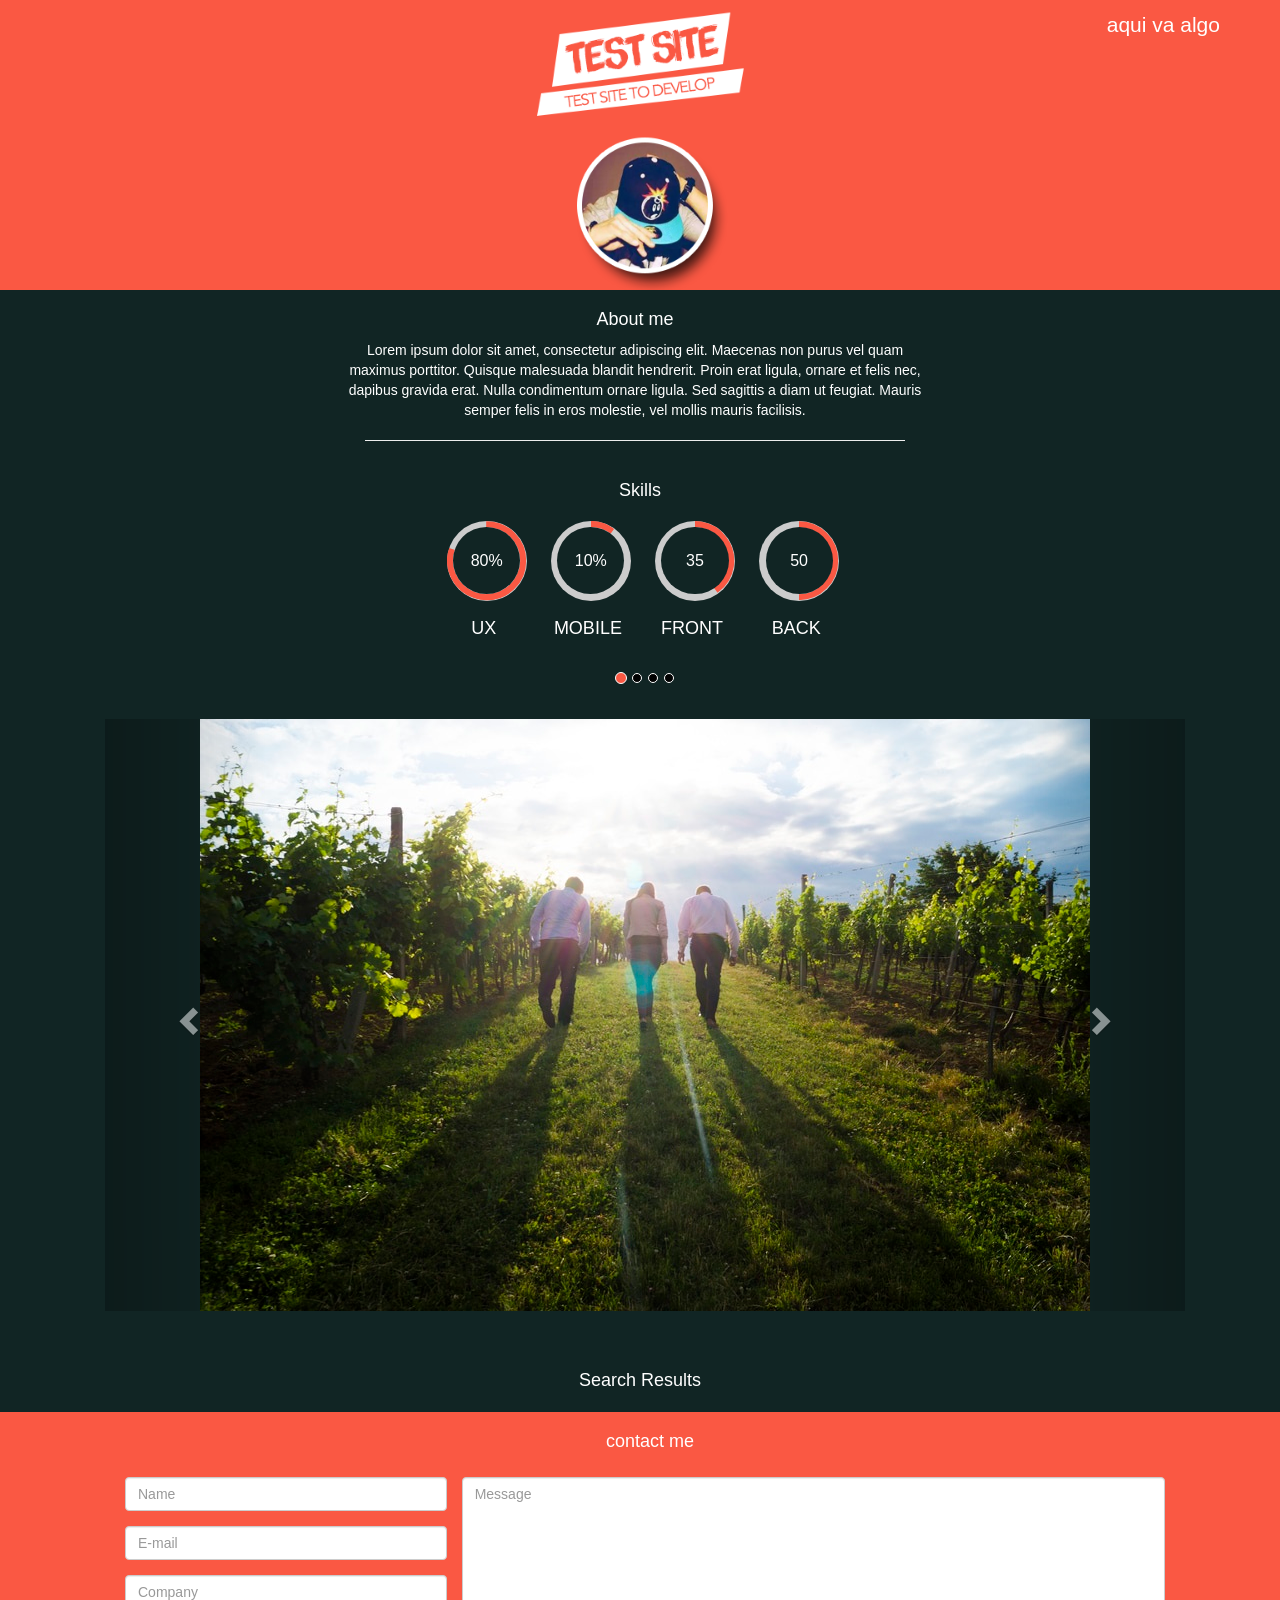
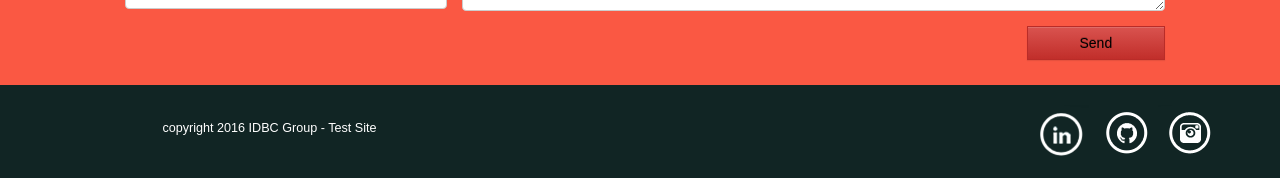
==== Test Site/index.html @ 1e0c9457 "Primera carga import inicial del proyecto de prueba" ====
<!DOCTYPE html>
<html lang="es">

<head>
	<meta charset="utf-8">
	<meta name="viewport" content="width=device-width, initial-scale=1">
	
	<title>Test site para IDBC Group</title>
	
	<!-- uso de estilos de Bootstrap -->
	<link href="css/bootstrap.min.css" rel="stylesheet">
	<link href="css/bootstrap-theme.min.css" rel="stylesheet">
	<link href="css/bootstrap-social.css" rel="stylesheet">
	<link href="css/circle-pure-css.css" rel="stylesheet">
	<link href="css/test-site-style.css" rel="stylesheet">
	
</head>

<body>
	<header class="jumbotron">
		<div class="container-fluid">
			<div class="row row-header">
				<div class="col-xs-12 col-sm-4 col-sm-push-8">
					<p align="right">aqui va algo</p>
				</div>
				<div class="col-xs-12 col-sm-4 col-sm-offset-4 col-sm-pull-4">
					<img src="img/headerTrans.png" class="img-responsive logo" alt="logo header">
				</div>
			</div>
		</div>
		
	</header>
	
	
	<div class="container-fluid container-info">
		<!-- Informacion personal -->
		<div class="row row-info">
			<div class="col-xs-12 col-sm-6 col-sm-offset-3">
				<h4 align="center">About me</h4>
				<p align="center">
					Lorem ipsum dolor sit amet, consectetur adipiscing elit.
					Maecenas non purus vel quam maximus porttitor.
					Quisque malesuada blandit hendrerit.
					Proin erat ligula, ornare et felis nec, dapibus gravida erat.
					Nulla condimentum ornare ligula.
					Sed sagittis a diam ut feugiat.
					Mauris semper felis in eros molestie, vel mollis mauris facilisis.
				</p>
				<hr>
			</div>
		</div>
		<div class="row row-skills">
			<div class="col-xs-12">
				<h4 align=center>Skills</h4>
			</div>
		</div>
		<div class="row row-skills">
			<div class="col-xs-2 col-xs-offset-2 col-md-1 col-md-offset-4">
				<div class="c100 p80 small ronier-color circle-div">
					<span>80%</span>
					<div class="slice">
						<div class="bar"></div>
						<div class="fill"></div>
					</div>
				</div>
			</div>
			<div class="col-xs-2 col-md-1">
				<div class="c100 p10 small ronier-color circle-div">
					<span>10%</span>
					<div class="slice">
						<div class="bar"></div>
						<div class="fill"></div>
					</div>
				</div>
			</div>
			<div class="col-xs-2 col-md-1">
				<div class="c100 p40 small ronier-color circle-div">
					<span>35</span>
					<div class="slice">
						<div class="bar"></div>
						<div class="fill"></div>
					</div>
				</div>
			</div>
			<div class="col-xs-2 col-md-1">
				<div class="c100 p50 small ronier-color circle-div">
					<span>50</span>
					<div class="slice">
						<div class="bar"></div>
						<div class="fill"></div>
					</div>
				</div>
			</div>
		</div>
		<div class="row row-leyenda" align="center">
			<div class="col-xs-2 col-xs-offset-2 col-md-1 col-md-offset-4">
				<h4>UX</h4>
			</div>
			<div class="col-xs-2 col-md-1">
				<h4>MOBILE</h4>
			</div>
			<div class="col-xs-2 col-md-1">
				<h4>FRONT</h4>
			</div>
			<div class="col-xs-2 col-md-1">
				<h4>BACK</h4>
			</div>
		</div>
	
		<!-- Slideshow -->
		<div class="row row-slide">
			<div class="col-xs-12">
				<div class="carousel-controls">
					<!-- Indicators -->
					<ol class="carousel-indicators">
						<li data-target="#slideShow" data-slide-to="0" class="active"></li>
						<li data-target="#slideShow" data-slide-to="1"></li>
						<li data-target="#slideShow" data-slide-to="2"></li>
						<li data-target="#slideShow" data-slide-to="3"></li>
					</ol>
				</div>
			</div>
		
			<div class="col-xs-12">
				<div id="slideShow" class="carousel slide" data-ride="carousel">
					<!-- Wrapper e imagenes -->
					<div class="carousel-inner" role="listbox">
						<div class="item active">
							<img src="img/slideshow_1.jpeg" class="img-responsive" alt="1ra imagen del Slideshow">
						</div>
						<div class="item">
							<img src="img/slideshow_2.jpg" class="img-responsive" alt="2da imagen del Slideshow">
						</div>
						<div class="item">
							<img src="img/slideshow_3.jpeg" class="img-responsive" alt="3ra imagen del Slideshow">
						</div>
						<div class="item">
							<img src="img/slideshow_4.jpg" class="img-responsive" alt="4ta imagen del Slideshow">
						</div>
					</div>

					<!-- Left and right controls -->
					<a class="left carousel-control" href="#slideShow" role="button" data-slide="prev">
						<span class="glyphicon glyphicon-chevron-left" aria-hidden="true"></span>
						<span class="sr-only">Previous</span>
					</a>
					<a class="right carousel-control" href="#slideShow" role="button" data-slide="next">
						<span class="glyphicon glyphicon-chevron-right" aria-hidden="true"></span>
						<span class="sr-only">Next</span>
					</a>
				</div>
			</div>
		</div>	
	</div>
	
	<!-- Twitter Search timeline -->
	<div class="container-fluid container-info">
		<div class="row row-timeline">
			<div class="col-xs-12">
				<h4 align=center>Search Results</h4>
			</div>
		</div>
		<div class="col-xs-12" align="center">
			<a class="twitter-timeline"  href="https://twitter.com/search?q=norad" data-widget-id="758806056839450629" data-chrome="noheader nofooter"></a>
            
          
			<!--a id="mytimeline" class="twitter-timeline" 
				href="#" data-chrome="noheader"></a-->
		</div>
	</div>
	
	<!-- Formulario de contacto -->
	<div class="container-fluid container-contact">
		<div class="row row-contact">
			<div class="col-xs-12">
				<h4 align=center>contact me</h4>
			</div>
			<form class="form-horizontal" role="form">
				<div class="form-group">
					<div class="col-xs-4">
						<div class="row">
							<div class="col-xs-12 input-contacto">
								<input type="text" class="form-control" id="name" name="name" placeholder="Name">
							</div>
							<div class="col-xs-12 input-contacto">
								<input type="text" class="form-control" id="email" name="email" placeholder="E-mail">
							</div>
							<div class="col-xs-12 input-contacto">
								<input type="text" class="form-control" id="company" name="company" placeholder="Company">
							</div>
						</div>
					</div>
					<div class="col-xs-8 input-message">
						<textarea class="form-control" id="mensaje" name="mensaje" placeholder="Message" rows="6"></textarea>
					</div>
					<div class="pull-right col-xs-3 col-sm-2 input-message">
                        <button type="submit" class="btn btn-danger submit-form btn-block">Send</button>
                    </div>
				</div>
			</form>
		</div>
	</div>
	
	<footer class="row-footer">
		<div class="container">
			<div class="row">
				<div class="col-xs-6 col-sm-6 col-sm-offset-1 footer-text">
					copyright 2016 IDBC Group - Test Site
				</div>
				<div class="col-xs-6 col-sm-5"  align="right">
					<a href="https://www.linkedin.com/in/RonierRodriguezVillegas"  target="_blank">
						<img class="footer-img" src="img/footer_icon_in.png" class="img-responsive" alt="LinkedIn">
					</a>
					<a href="https://github.com/ronier-rodriguez/TestSiteIDBC"  target="_blank">
						<img class="footer-img" src="img/footer_icon_gh.png" class="img-responsive" alt="GitHub">
					</a>
					<a href="https://www.instagram.com/ronier_r/"  target="_blank">
						<img class="footer-img" src="img/footer_icon_ig.png" class="img-responsive" alt="Instagram">
					</a>
				</div>
				
			</div>
		</div>
	</footer>
	

	<!-- JQuery para uso de los JS de Bootstrap -->
	<script src="https://ajax.googleapis.com/ajax/libs/jquery/1.11.3/jquery.min.js"></script>
    <!-- JavaScript propios de Bootstrap -->
    <script src="js/bootstrap.min.js"></script>
	<script src="https://platform.twitter.com/widgets.js"></script>
	<!--script src="js/oauth"></script>
	<script src="http://ajax.googleapis.com/ajax/libs/angularjs/1.4.8/angular.min.js"></script>
    <script src="//ajax.googleapis.com/ajax/libs/angularjs/1.2.16/angular-sanitize.js"></script-->
	<script src="js/test-site.js"></script>
</body>
---- Test Site/css/circle-pure-css.css ----
.rect-auto,
.c100.p51 .slice,
.c100.p52 .slice,
.c100.p53 .slice,
.c100.p54 .slice,
.c100.p55 .slice,
.c100.p56 .slice,
.c100.p57 .slice,
.c100.p58 .slice,
.c100.p59 .slice,
.c100.p60 .slice,
.c100.p61 .slice,
.c100.p62 .slice,
.c100.p63 .slice,
.c100.p64 .slice,
.c100.p65 .slice,
.c100.p66 .slice,
.c100.p67 .slice,
.c100.p68 .slice,
.c100.p69 .slice,
.c100.p70 .slice,
.c100.p71 .slice,
.c100.p72 .slice,
.c100.p73 .slice,
.c100.p74 .slice,
.c100.p75 .slice,
.c100.p76 .slice,
.c100.p77 .slice,
.c100.p78 .slice,
.c100.p79 .slice,
.c100.p80 .slice,
.c100.p81 .slice,
.c100.p82 .slice,
.c100.p83 .slice,
.c100.p84 .slice,
.c100.p85 .slice,
.c100.p86 .slice,
.c100.p87 .slice,
.c100.p88 .slice,
.c100.p89 .slice,
.c100.p90 .slice,
.c100.p91 .slice,
.c100.p92 .slice,
.c100.p93 .slice,
.c100.p94 .slice,
.c100.p95 .slice,
.c100.p96 .slice,
.c100.p97 .slice,
.c100.p98 .slice,
.c100.p99 .slice,
.c100.p100 .slice {
  clip: rect(auto, auto, auto, auto);
}
.pie,
.c100 .bar,
.c100.p51 .fill,
.c100.p52 .fill,
.c100.p53 .fill,
.c100.p54 .fill,
.c100.p55 .fill,
.c100.p56 .fill,
.c100.p57 .fill,
.c100.p58 .fill,
.c100.p59 .fill,
.c100.p60 .fill,
.c100.p61 .fill,
.c100.p62 .fill,
.c100.p63 .fill,
.c100.p64 .fill,
.c100.p65 .fill,
.c100.p66 .fill,
.c100.p67 .fill,
.c100.p68 .fill,
.c100.p69 .fill,
.c100.p70 .fill,
.c100.p71 .fill,
.c100.p72 .fill,
.c100.p73 .fill,
.c100.p74 .fill,
.c100.p75 .fill,
.c100.p76 .fill,
.c100.p77 .fill,
.c100.p78 .fill,
.c100.p79 .fill,
.c100.p80 .fill,
.c100.p81 .fill,
.c100.p82 .fill,
.c100.p83 .fill,
.c100.p84 .fill,
.c100.p85 .fill,
.c100.p86 .fill,
.c100.p87 .fill,
.c100.p88 .fill,
.c100.p89 .fill,
.c100.p90 .fill,
.c100.p91 .fill,
.c100.p92 .fill,
.c100.p93 .fill,
.c100.p94 .fill,
.c100.p95 .fill,
.c100.p96 .fill,
.c100.p97 .fill,
.c100.p98 .fill,
.c100.p99 .fill,
.c100.p100 .fill {
  position: absolute;
  border: 0.08em solid #307bbb;
  width: 0.84em;
  height: 0.84em;
  clip: rect(0em, 0.5em, 1em, 0em);
  border-radius: 50%;
  -webkit-transform: rotate(0deg);
  -moz-transform: rotate(0deg);
  -ms-transform: rotate(0deg);
  -o-transform: rotate(0deg);
  transform: rotate(0deg);
}
.pie-fill,
.c100.p51 .bar:after,
.c100.p51 .fill,
.c100.p52 .bar:after,
.c100.p52 .fill,
.c100.p53 .bar:after,
.c100.p53 .fill,
.c100.p54 .bar:after,
.c100.p54 .fill,
.c100.p55 .bar:after,
.c100.p55 .fill,
.c100.p56 .bar:after,
.c100.p56 .fill,
.c100.p57 .bar:after,
.c100.p57 .fill,
.c100.p58 .bar:after,
.c100.p58 .fill,
.c100.p59 .bar:after,
.c100.p59 .fill,
.c100.p60 .bar:after,
.c100.p60 .fill,
.c100.p61 .bar:after,
.c100.p61 .fill,
.c100.p62 .bar:after,
.c100.p62 .fill,
.c100.p63 .bar:after,
.c100.p63 .fill,
.c100.p64 .bar:after,
.c100.p64 .fill,
.c100.p65 .bar:after,
.c100.p65 .fill,
.c100.p66 .bar:after,
.c100.p66 .fill,
.c100.p67 .bar:after,
.c100.p67 .fill,
.c100.p68 .bar:after,
.c100.p68 .fill,
.c100.p69 .bar:after,
.c100.p69 .fill,
.c100.p70 .bar:after,
.c100.p70 .fill,
.c100.p71 .bar:after,
.c100.p71 .fill,
.c100.p72 .bar:after,
.c100.p72 .fill,
.c100.p73 .bar:after,
.c100.p73 .fill,
.c100.p74 .bar:after,
.c100.p74 .fill,
.c100.p75 .bar:after,
.c100.p75 .fill,
.c100.p76 .bar:after,
.c100.p76 .fill,
.c100.p77 .bar:after,
.c100.p77 .fill,
.c100.p78 .bar:after,
.c100.p78 .fill,
.c100.p79 .bar:after,
.c100.p79 .fill,
.c100.p80 .bar:after,
.c100.p80 .fill,
.c100.p81 .bar:after,
.c100.p81 .fill,
.c100.p82 .bar:after,
.c100.p82 .fill,
.c100.p83 .bar:after,
.c100.p83 .fill,
.c100.p84 .bar:after,
.c100.p84 .fill,
.c100.p85 .bar:after,
.c100.p85 .fill,
.c100.p86 .bar:after,
.c100.p86 .fill,
.c100.p87 .bar:after,
.c100.p87 .fill,
.c100.p88 .bar:after,
.c100.p88 .fill,
.c100.p89 .bar:after,
.c100.p89 .fill,
.c100.p90 .bar:after,
.c100.p90 .fill,
.c100.p91 .bar:after,
.c100.p91 .fill,
.c100.p92 .bar:after,
.c100.p92 .fill,
.c100.p93 .bar:after,
.c100.p93 .fill,
.c100.p94 .bar:after,
.c100.p94 .fill,
.c100.p95 .bar:after,
.c100.p95 .fill,
.c100.p96 .bar:after,
.c100.p96 .fill,
.c100.p97 .bar:after,
.c100.p97 .fill,
.c100.p98 .bar:after,
.c100.p98 .fill,
.c100.p99 .bar:after,
.c100.p99 .fill,
.c100.p100 .bar:after,
.c100.p100 .fill {
  -webkit-transform: rotate(180deg);
  -moz-transform: rotate(180deg);
  -ms-transform: rotate(180deg);
  -o-transform: rotate(180deg);
  transform: rotate(180deg);
}
.c100 {
  position: relative;
  font-size: 120px;
  width: 1em;
  height: 1em;
  border-radius: 50%;
  float: left;
  margin: 0 0.1em 0.1em 0;
  background-color: #cccccc;
}
.c100 *,
.c100 *:before,
.c100 *:after {
  -webkit-box-sizing: content-box;
  -moz-box-sizing: content-box;
  box-sizing: content-box;
}
.c100.center {
  float: none;
  margin: 0 auto;
}
.c100.big {
  font-size: 240px;
}
.c100.small {
  font-size: 80px;
}
.c100 > span {
  position: absolute;
  width: 100%;
  z-index: 1;
  left: 0;
  top: 0;
  width: 5em;
  line-height: 5em;
  font-size: 0.2em;
  color: white;
  display: block;
  text-align: center;
  white-space: nowrap;
  -webkit-transition-property: all;
  -moz-transition-property: all;
  -o-transition-property: all;
  transition-property: all;
  -webkit-transition-duration: 0.2s;
  -moz-transition-duration: 0.2s;
  -o-transition-duration: 0.2s;
  transition-duration: 0.2s;
  -webkit-transition-timing-function: ease-out;
  -moz-transition-timing-function: ease-out;
  -o-transition-timing-function: ease-out;
  transition-timing-function: ease-out;
}
.c100:after {
  position: absolute;
  top: 0.08em;
  left: 0.08em;
  display: block;
  content: " ";
  border-radius: 50%;
  background-color: #112524;
  width: 0.84em;
  height: 0.84em;
  -webkit-transition-property: all;
  -moz-transition-property: all;
  -o-transition-property: all;
  transition-property: all;
  -webkit-transition-duration: 0.2s;
  -moz-transition-duration: 0.2s;
  -o-transition-duration: 0.2s;
  transition-duration: 0.2s;
  -webkit-transition-timing-function: ease-in;
  -moz-transition-timing-function: ease-in;
  -o-transition-timing-function: ease-in;
  transition-timing-function: ease-in;
}
.c100 .slice {
  position: absolute;
  width: 1em;
  height: 1em;
  clip: rect(0em, 1em, 1em, 0.5em);
}
.c100.p1 .bar {
  -webkit-transform: rotate(3.6deg);
  -moz-transform: rotate(3.6deg);
  -ms-transform: rotate(3.6deg);
  -o-transform: rotate(3.6deg);
  transform: rotate(3.6deg);
}
.c100.p2 .bar {
  -webkit-transform: rotate(7.2deg);
  -moz-transform: rotate(7.2deg);
  -ms-transform: rotate(7.2deg);
  -o-transform: rotate(7.2deg);
  transform: rotate(7.2deg);
}
.c100.p3 .bar {
  -webkit-transform: rotate(10.8deg);
  -moz-transform: rotate(10.8deg);
  -ms-transform: rotate(10.8deg);
  -o-transform: rotate(10.8deg);
  transform: rotate(10.8deg);
}
.c100.p4 .bar {
  -webkit-transform: rotate(14.4deg);
  -moz-transform: rotate(14.4deg);
  -ms-transform: rotate(14.4deg);
  -o-transform: rotate(14.4deg);
  transform: rotate(14.4deg);
}
.c100.p5 .bar {
  -webkit-transform: rotate(18deg);
  -moz-transform: rotate(18deg);
  -ms-transform: rotate(18deg);
  -o-transform: rotate(18deg);
  transform: rotate(18deg);
}
.c100.p6 .bar {
  -webkit-transform: rotate(21.6deg);
  -moz-transform: rotate(21.6deg);
  -ms-transform: rotate(21.6deg);
  -o-transform: rotate(21.6deg);
  transform: rotate(21.6deg);
}
.c100.p7 .bar {
  -webkit-transform: rotate(25.2deg);
  -moz-transform: rotate(25.2deg);
  -ms-transform: rotate(25.2deg);
  -o-transform: rotate(25.2deg);
  transform: rotate(25.2deg);
}
.c100.p8 .bar {
  -webkit-transform: rotate(28.8deg);
  -moz-transform: rotate(28.8deg);
  -ms-transform: rotate(28.8deg);
  -o-transform: rotate(28.8deg);
  transform: rotate(28.8deg);
}
.c100.p9 .bar {
  -webkit-transform: rotate(32.4deg);
  -moz-transform: rotate(32.4deg);
  -ms-transform: rotate(32.4deg);
  -o-transform: rotate(32.4deg);
  transform: rotate(32.4deg);
}
.c100.p10 .bar {
  -webkit-transform: rotate(36deg);
  -moz-transform: rotate(36deg);
  -ms-transform: rotate(36deg);
  -o-transform: rotate(36deg);
  transform: rotate(36deg);
}
.c100.p11 .bar {
  -webkit-transform: rotate(39.6deg);
  -moz-transform: rotate(39.6deg);
  -ms-transform: rotate(39.6deg);
  -o-transform: rotate(39.6deg);
  transform: rotate(39.6deg);
}
.c100.p12 .bar {
  -webkit-transform: rotate(43.2deg);
  -moz-transform: rotate(43.2deg);
  -ms-transform: rotate(43.2deg);
  -o-transform: rotate(43.2deg);
  transform: rotate(43.2deg);
}
.c100.p13 .bar {
  -webkit-transform: rotate(46.800000000000004deg);
  -moz-transform: rotate(46.800000000000004deg);
  -ms-transform: rotate(46.800000000000004deg);
  -o-transform: rotate(46.800000000000004deg);
  transform: rotate(46.800000000000004deg);
}
.c100.p14 .bar {
  -webkit-transform: rotate(50.4deg);
  -moz-transform: rotate(50.4deg);
  -ms-transform: rotate(50.4deg);
  -o-transform: rotate(50.4deg);
  transform: rotate(50.4deg);
}
.c100.p15 .bar {
  -webkit-transform: rotate(54deg);
  -moz-transform: rotate(54deg);
  -ms-transform: rotate(54deg);
  -o-transform: rotate(54deg);
  transform: rotate(54deg);
}
.c100.p16 .bar {
  -webkit-transform: rotate(57.6deg);
  -moz-transform: rotate(57.6deg);
  -ms-transform: rotate(57.6deg);
  -o-transform: rotate(57.6deg);
  transform: rotate(57.6deg);
}
.c100.p17 .bar {
  -webkit-transform: rotate(61.2deg);
  -moz-transform: rotate(61.2deg);
  -ms-transform: rotate(61.2deg);
  -o-transform: rotate(61.2deg);
  transform: rotate(61.2deg);
}
.c100.p18 .bar {
  -webkit-transform: rotate(64.8deg);
  -moz-transform: rotate(64.8deg);
  -ms-transform: rotate(64.8deg);
  -o-transform: rotate(64.8deg);
  transform: rotate(64.8deg);
}
.c100.p19 .bar {
  -webkit-transform: rotate(68.4deg);
  -moz-transform: rotate(68.4deg);
  -ms-transform: rotate(68.4deg);
  -o-transform: rotate(68.4deg);
  transform: rotate(68.4deg);
}
.c100.p20 .bar {
  -webkit-transform: rotate(72deg);
  -moz-transform: rotate(72deg);
  -ms-transform: rotate(72deg);
  -o-transform: rotate(72deg);
  transform: rotate(72deg);
}
.c100.p21 .bar {
  -webkit-transform: rotate(75.60000000000001deg);
  -moz-transform: rotate(75.60000000000001deg);
  -ms-transform: rotate(75.60000000000001deg);
  -o-transform: rotate(75.60000000000001deg);
  transform: rotate(75.60000000000001deg);
}
.c100.p22 .bar {
  -webkit-transform: rotate(79.2deg);
  -moz-transform: rotate(79.2deg);
  -ms-transform: rotate(79.2deg);
  -o-transform: rotate(79.2deg);
  transform: rotate(79.2deg);
}
.c100.p23 .bar {
  -webkit-transform: rotate(82.8deg);
  -moz-transform: rotate(82.8deg);
  -ms-transform: rotate(82.8deg);
  -o-transform: rotate(82.8deg);
  transform: rotate(82.8deg);
}
.c100.p24 .bar {
  -webkit-transform: rotate(86.4deg);
  -moz-transform: rotate(86.4deg);
  -ms-transform: rotate(86.4deg);
  -o-transform: rotate(86.4deg);
  transform: rotate(86.4deg);
}
.c100.p25 .bar {
  -webkit-transform: rotate(90deg);
  -moz-transform: rotate(90deg);
  -ms-transform: rotate(90deg);
  -o-transform: rotate(90deg);
  transform: rotate(90deg);
}
.c100.p26 .bar {
  -webkit-transform: rotate(93.60000000000001deg);
  -moz-transform: rotate(93.60000000000001deg);
  -ms-transform: rotate(93.60000000000001deg);
  -o-transform: rotate(93.60000000000001deg);
  transform: rotate(93.60000000000001deg);
}
.c100.p27 .bar {
  -webkit-transform: rotate(97.2deg);
  -moz-transform: rotate(97.2deg);
  -ms-transform: rotate(97.2deg);
  -o-transform: rotate(97.2deg);
  transform: rotate(97.2deg);
}
.c100.p28 .bar {
  -webkit-transform: rotate(100.8deg);
  -moz-transform: rotate(100.8deg);
  -ms-transform: rotate(100.8deg);
  -o-transform: rotate(100.8deg);
  transform: rotate(100.8deg);
}
.c100.p29 .bar {
  -webkit-transform: rotate(104.4deg);
  -moz-transform: rotate(104.4deg);
  -ms-transform: rotate(104.4deg);
  -o-transform: rotate(104.4deg);
  transform: rotate(104.4deg);
}
.c100.p30 .bar {
  -webkit-transform: rotate(108deg);
  -moz-transform: rotate(108deg);
  -ms-transform: rotate(108deg);
  -o-transform: rotate(108deg);
  transform: rotate(108deg);
}
.c100.p31 .bar {
  -webkit-transform: rotate(111.60000000000001deg);
  -moz-transform: rotate(111.60000000000001deg);
  -ms-transform: rotate(111.60000000000001deg);
  -o-transform: rotate(111.60000000000001deg);
  transform: rotate(111.60000000000001deg);
}
.c100.p32 .bar {
  -webkit-transform: rotate(115.2deg);
  -moz-transform: rotate(115.2deg);
  -ms-transform: rotate(115.2deg);
  -o-transform: rotate(115.2deg);
  transform: rotate(115.2deg);
}
.c100.p33 .bar {
  -webkit-transform: rotate(118.8deg);
  -moz-transform: rotate(118.8deg);
  -ms-transform: rotate(118.8deg);
  -o-transform: rotate(118.8deg);
  transform: rotate(118.8deg);
}
.c100.p34 .bar {
  -webkit-transform: rotate(122.4deg);
  -moz-transform: rotate(122.4deg);
  -ms-transform: rotate(122.4deg);
  -o-transform: rotate(122.4deg);
  transform: rotate(122.4deg);
}
.c100.p35 .bar {
  -webkit-transform: rotate(126deg);
  -moz-transform: rotate(126deg);
  -ms-transform: rotate(126deg);
  -o-transform: rotate(126deg);
  transform: rotate(126deg);
}
.c100.p36 .bar {
  -webkit-transform: rotate(129.6deg);
  -moz-transform: rotate(129.6deg);
  -ms-transform: rotate(129.6deg);
  -o-transform: rotate(129.6deg);
  transform: rotate(129.6deg);
}
.c100.p37 .bar {
  -webkit-transform: rotate(133.20000000000002deg);
  -moz-transform: rotate(133.20000000000002deg);
  -ms-transform: rotate(133.20000000000002deg);
  -o-transform: rotate(133.20000000000002deg);
  transform: rotate(133.20000000000002deg);
}
.c100.p38 .bar {
  -webkit-transform: rotate(136.8deg);
  -moz-transform: rotate(136.8deg);
  -ms-transform: rotate(136.8deg);
  -o-transform: rotate(136.8deg);
  transform: rotate(136.8deg);
}
.c100.p39 .bar {
  -webkit-transform: rotate(140.4deg);
  -moz-transform: rotate(140.4deg);
  -ms-transform: rotate(140.4deg);
  -o-transform: rotate(140.4deg);
  transform: rotate(140.4deg);
}
.c100.p40 .bar {
  -webkit-transform: rotate(144deg);
  -moz-transform: rotate(144deg);
  -ms-transform: rotate(144deg);
  -o-transform: rotate(144deg);
  transform: rotate(144deg);
}
.c100.p41 .bar {
  -webkit-transform: rotate(147.6deg);
  -moz-transform: rotate(147.6deg);
  -ms-transform: rotate(147.6deg);
  -o-transform: rotate(147.6deg);
  transform: rotate(147.6deg);
}
.c100.p42 .bar {
  -webkit-transform: rotate(151.20000000000002deg);
  -moz-transform: rotate(151.20000000000002deg);
  -ms-transform: rotate(151.20000000000002deg);
  -o-transform: rotate(151.20000000000002deg);
  transform: rotate(151.20000000000002deg);
}
.c100.p43 .bar {
  -webkit-transform: rotate(154.8deg);
  -moz-transform: rotate(154.8deg);
  -ms-transform: rotate(154.8deg);
  -o-transform: rotate(154.8deg);
  transform: rotate(154.8deg);
}
.c100.p44 .bar {
  -webkit-transform: rotate(158.4deg);
  -moz-transform: rotate(158.4deg);
  -ms-transform: rotate(158.4deg);
  -o-transform: rotate(158.4deg);
  transform: rotate(158.4deg);
}
.c100.p45 .bar {
  -webkit-transform: rotate(162deg);
  -moz-transform: rotate(162deg);
  -ms-transform: rotate(162deg);
  -o-transform: rotate(162deg);
  transform: rotate(162deg);
}
.c100.p46 .bar {
  -webkit-transform: rotate(165.6deg);
  -moz-transform: rotate(165.6deg);
  -ms-transform: rotate(165.6deg);
  -o-transform: rotate(165.6deg);
  transform: rotate(165.6deg);
}
.c100.p47 .bar {
  -webkit-transform: rotate(169.20000000000002deg);
  -moz-transform: rotate(169.20000000000002deg);
  -ms-transform: rotate(169.20000000000002deg);
  -o-transform: rotate(169.20000000000002deg);
  transform: rotate(169.20000000000002deg);
}
.c100.p48 .bar {
  -webkit-transform: rotate(172.8deg);
  -moz-transform: rotate(172.8deg);
  -ms-transform: rotate(172.8deg);
  -o-transform: rotate(172.8deg);
  transform: rotate(172.8deg);
}
.c100.p49 .bar {
  -webkit-transform: rotate(176.4deg);
  -moz-transform: rotate(176.4deg);
  -ms-transform: rotate(176.4deg);
  -o-transform: rotate(176.4deg);
  transform: rotate(176.4deg);
}
.c100.p50 .bar {
  -webkit-transform: rotate(180deg);
  -moz-transform: rotate(180deg);
  -ms-transform: rotate(180deg);
  -o-transform: rotate(180deg);
  transform: rotate(180deg);
}
.c100.p51 .bar {
  -webkit-transform: rotate(183.6deg);
  -moz-transform: rotate(183.6deg);
  -ms-transform: rotate(183.6deg);
  -o-transform: rotate(183.6deg);
  transform: rotate(183.6deg);
}
.c100.p52 .bar {
  -webkit-transform: rotate(187.20000000000002deg);
  -moz-transform: rotate(187.20000000000002deg);
  -ms-transform: rotate(187.20000000000002deg);
  -o-transform: rotate(187.20000000000002deg);
  transform: rotate(187.20000000000002deg);
}
.c100.p53 .bar {
  -webkit-transform: rotate(190.8deg);
  -moz-transform: rotate(190.8deg);
  -ms-transform: rotate(190.8deg);
  -o-transform: rotate(190.8deg);
  transform: rotate(190.8deg);
}
.c100.p54 .bar {
  -webkit-transform: rotate(194.4deg);
  -moz-transform: rotate(194.4deg);
  -ms-transform: rotate(194.4deg);
  -o-transform: rotate(194.4deg);
  transform: rotate(194.4deg);
}
.c100.p55 .bar {
  -webkit-transform: rotate(198deg);
  -moz-transform: rotate(198deg);
  -ms-transform: rotate(198deg);
  -o-transform: rotate(198deg);
  transform: rotate(198deg);
}
.c100.p56 .bar {
  -webkit-transform: rotate(201.6deg);
  -moz-transform: rotate(201.6deg);
  -ms-transform: rotate(201.6deg);
  -o-transform: rotate(201.6deg);
  transform: rotate(201.6deg);
}
.c100.p57 .bar {
  -webkit-transform: rotate(205.20000000000002deg);
  -moz-transform: rotate(205.20000000000002deg);
  -ms-transform: rotate(205.20000000000002deg);
  -o-transform: rotate(205.20000000000002deg);
  transform: rotate(205.20000000000002deg);
}
.c100.p58 .bar {
  -webkit-transform: rotate(208.8deg);
  -moz-transform: rotate(208.8deg);
  -ms-transform: rotate(208.8deg);
  -o-transform: rotate(208.8deg);
  transform: rotate(208.8deg);
}
.c100.p59 .bar {
  -webkit-transform: rotate(212.4deg);
  -moz-transform: rotate(212.4deg);
  -ms-transform: rotate(212.4deg);
  -o-transform: rotate(212.4deg);
  transform: rotate(212.4deg);
}
.c100.p60 .bar {
  -webkit-transform: rotate(216deg);
  -moz-transform: rotate(216deg);
  -ms-transform: rotate(216deg);
  -o-transform: rotate(216deg);
  transform: rotate(216deg);
}
.c100.p61 .bar {
  -webkit-transform: rotate(219.6deg);
  -moz-transform: rotate(219.6deg);
  -ms-transform: rotate(219.6deg);
  -o-transform: rotate(219.6deg);
  transform: rotate(219.6deg);
}
.c100.p62 .bar {
  -webkit-transform: rotate(223.20000000000002deg);
  -moz-transform: rotate(223.20000000000002deg);
  -ms-transform: rotate(223.20000000000002deg);
  -o-transform: rotate(223.20000000000002deg);
  transform: rotate(223.20000000000002deg);
}
.c100.p63 .bar {
  -webkit-transform: rotate(226.8deg);
  -moz-transform: rotate(226.8deg);
  -ms-transform: rotate(226.8deg);
  -o-transform: rotate(226.8deg);
  transform: rotate(226.8deg);
}
.c100.p64 .bar {
  -webkit-transform: rotate(230.4deg);
  -moz-transform: rotate(230.4deg);
  -ms-transform: rotate(230.4deg);
  -o-transform: rotate(230.4deg);
  transform: rotate(230.4deg);
}
.c100.p65 .bar {
  -webkit-transform: rotate(234deg);
  -moz-transform: rotate(234deg);
  -ms-transform: rotate(234deg);
  -o-transform: rotate(234deg);
  transform: rotate(234deg);
}
.c100.p66 .bar {
  -webkit-transform: rotate(237.6deg);
  -moz-transform: rotate(237.6deg);
  -ms-transform: rotate(237.6deg);
  -o-transform: rotate(237.6deg);
  transform: rotate(237.6deg);
}
.c100.p67 .bar {
  -webkit-transform: rotate(241.20000000000002deg);
  -moz-transform: rotate(241.20000000000002deg);
  -ms-transform: rotate(241.20000000000002deg);
  -o-transform: rotate(241.20000000000002deg);
  transform: rotate(241.20000000000002deg);
}
.c100.p68 .bar {
  -webkit-transform: rotate(244.8deg);
  -moz-transform: rotate(244.8deg);
  -ms-transform: rotate(244.8deg);
  -o-transform: rotate(244.8deg);
  transform: rotate(244.8deg);
}
.c100.p69 .bar {
  -webkit-transform: rotate(248.4deg);
  -moz-transform: rotate(248.4deg);
  -ms-transform: rotate(248.4deg);
  -o-transform: rotate(248.4deg);
  transform: rotate(248.4deg);
}
.c100.p70 .bar {
  -webkit-transform: rotate(252deg);
  -moz-transform: rotate(252deg);
  -ms-transform: rotate(252deg);
  -o-transform: rotate(252deg);
  transform: rotate(252deg);
}
.c100.p71 .bar {
  -webkit-transform: rotate(255.6deg);
  -moz-transform: rotate(255.6deg);
  -ms-transform: rotate(255.6deg);
  -o-transform: rotate(255.6deg);
  transform: rotate(255.6deg);
}
.c100.p72 .bar {
  -webkit-transform: rotate(259.2deg);
  -moz-transform: rotate(259.2deg);
  -ms-transform: rotate(259.2deg);
  -o-transform: rotate(259.2deg);
  transform: rotate(259.2deg);
}
.c100.p73 .bar {
  -webkit-transform: rotate(262.8deg);
  -moz-transform: rotate(262.8deg);
  -ms-transform: rotate(262.8deg);
  -o-transform: rotate(262.8deg);
  transform: rotate(262.8deg);
}
.c100.p74 .bar {
  -webkit-transform: rotate(266.40000000000003deg);
  -moz-transform: rotate(266.40000000000003deg);
  -ms-transform: rotate(266.40000000000003deg);
  -o-transform: rotate(266.40000000000003deg);
  transform: rotate(266.40000000000003deg);
}
.c100.p75 .bar {
  -webkit-transform: rotate(270deg);
  -moz-transform: rotate(270deg);
  -ms-transform: rotate(270deg);
  -o-transform: rotate(270deg);
  transform: rotate(270deg);
}
.c100.p76 .bar {
  -webkit-transform: rotate(273.6deg);
  -moz-transform: rotate(273.6deg);
  -ms-transform: rotate(273.6deg);
  -o-transform: rotate(273.6deg);
  transform: rotate(273.6deg);
}
.c100.p77 .bar {
  -webkit-transform: rotate(277.2deg);
  -moz-transform: rotate(277.2deg);
  -ms-transform: rotate(277.2deg);
  -o-transform: rotate(277.2deg);
  transform: rotate(277.2deg);
}
.c100.p78 .bar {
  -webkit-transform: rotate(280.8deg);
  -moz-transform: rotate(280.8deg);
  -ms-transform: rotate(280.8deg);
  -o-transform: rotate(280.8deg);
  transform: rotate(280.8deg);
}
.c100.p79 .bar {
  -webkit-transform: rotate(284.40000000000003deg);
  -moz-transform: rotate(284.40000000000003deg);
  -ms-transform: rotate(284.40000000000003deg);
  -o-transform: rotate(284.40000000000003deg);
  transform: rotate(284.40000000000003deg);
}
.c100.p80 .bar {
  -webkit-transform: rotate(288deg);
  -moz-transform: rotate(288deg);
  -ms-transform: rotate(288deg);
  -o-transform: rotate(288deg);
  transform: rotate(288deg);
}
.c100.p81 .bar {
  -webkit-transform: rotate(291.6deg);
  -moz-transform: rotate(291.6deg);
  -ms-transform: rotate(291.6deg);
  -o-transform: rotate(291.6deg);
  transform: rotate(291.6deg);
}
.c100.p82 .bar {
  -webkit-transform: rotate(295.2deg);
  -moz-transform: rotate(295.2deg);
  -ms-transform: rotate(295.2deg);
  -o-transform: rotate(295.2deg);
  transform: rotate(295.2deg);
}
.c100.p83 .bar {
  -webkit-transform: rotate(298.8deg);
  -moz-transform: rotate(298.8deg);
  -ms-transform: rotate(298.8deg);
  -o-transform: rotate(298.8deg);
  transform: rotate(298.8deg);
}
.c100.p84 .bar {
  -webkit-transform: rotate(302.40000000000003deg);
  -moz-transform: rotate(302.40000000000003deg);
  -ms-transform: rotate(302.40000000000003deg);
  -o-transform: rotate(302.40000000000003deg);
  transform: rotate(302.40000000000003deg);
}
.c100.p85 .bar {
  -webkit-transform: rotate(306deg);
  -moz-transform: rotate(306deg);
  -ms-transform: rotate(306deg);
  -o-transform: rotate(306deg);
  transform: rotate(306deg);
}
.c100.p86 .bar {
  -webkit-transform: rotate(309.6deg);
  -moz-transform: rotate(309.6deg);
  -ms-transform: rotate(309.6deg);
  -o-transform: rotate(309.6deg);
  transform: rotate(309.6deg);
}
.c100.p87 .bar {
  -webkit-transform: rotate(313.2deg);
  -moz-transform: rotate(313.2deg);
  -ms-transform: rotate(313.2deg);
  -o-transform: rotate(313.2deg);
  transform: rotate(313.2deg);
}
.c100.p88 .bar {
  -webkit-transform: rotate(316.8deg);
  -moz-transform: rotate(316.8deg);
  -ms-transform: rotate(316.8deg);
  -o-transform: rotate(316.8deg);
  transform: rotate(316.8deg);
}
.c100.p89 .bar {
  -webkit-transform: rotate(320.40000000000003deg);
  -moz-transform: rotate(320.40000000000003deg);
  -ms-transform: rotate(320.40000000000003deg);
  -o-transform: rotate(320.40000000000003deg);
  transform: rotate(320.40000000000003deg);
}
.c100.p90 .bar {
  -webkit-transform: rotate(324deg);
  -moz-transform: rotate(324deg);
  -ms-transform: rotate(324deg);
  -o-transform: rotate(324deg);
  transform: rotate(324deg);
}
.c100.p91 .bar {
  -webkit-transform: rotate(327.6deg);
  -moz-transform: rotate(327.6deg);
  -ms-transform: rotate(327.6deg);
  -o-transform: rotate(327.6deg);
  transform: rotate(327.6deg);
}
.c100.p92 .bar {
  -webkit-transform: rotate(331.2deg);
  -moz-transform: rotate(331.2deg);
  -ms-transform: rotate(331.2deg);
  -o-transform: rotate(331.2deg);
  transform: rotate(331.2deg);
}
.c100.p93 .bar {
  -webkit-transform: rotate(334.8deg);
  -moz-transform: rotate(334.8deg);
  -ms-transform: rotate(334.8deg);
  -o-transform: rotate(334.8deg);
  transform: rotate(334.8deg);
}
.c100.p94 .bar {
  -webkit-transform: rotate(338.40000000000003deg);
  -moz-transform: rotate(338.40000000000003deg);
  -ms-transform: rotate(338.40000000000003deg);
  -o-transform: rotate(338.40000000000003deg);
  transform: rotate(338.40000000000003deg);
}
.c100.p95 .bar {
  -webkit-transform: rotate(342deg);
  -moz-transform: rotate(342deg);
  -ms-transform: rotate(342deg);
  -o-transform: rotate(342deg);
  transform: rotate(342deg);
}
.c100.p96 .bar {
  -webkit-transform: rotate(345.6deg);
  -moz-transform: rotate(345.6deg);
  -ms-transform: rotate(345.6deg);
  -o-transform: rotate(345.6deg);
  transform: rotate(345.6deg);
}
.c100.p97 .bar {
  -webkit-transform: rotate(349.2deg);
  -moz-transform: rotate(349.2deg);
  -ms-transform: rotate(349.2deg);
  -o-transform: rotate(349.2deg);
  transform: rotate(349.2deg);
}
.c100.p98 .bar {
  -webkit-transform: rotate(352.8deg);
  -moz-transform: rotate(352.8deg);
  -ms-transform: rotate(352.8deg);
  -o-transform: rotate(352.8deg);
  transform: rotate(352.8deg);
}
.c100.p99 .bar {
  -webkit-transform: rotate(356.40000000000003deg);
  -moz-transform: rotate(356.40000000000003deg);
  -ms-transform: rotate(356.40000000000003deg);
  -o-transform: rotate(356.40000000000003deg);
  transform: rotate(356.40000000000003deg);
}
.c100.p100 .bar {
  -webkit-transform: rotate(360deg);
  -moz-transform: rotate(360deg);
  -ms-transform: rotate(360deg);
  -o-transform: rotate(360deg);
  transform: rotate(360deg);
}
.c100:hover {
  cursor: default;
}
.c100:hover > span {
  width: 3.33em;
  line-height: 3.33em;
  font-size: 0.3em;
  color: #307bbb;
}
.c100:hover:after {
  top: 0.04em;
  left: 0.04em;
  width: 0.92em;
  height: 0.92em;
}
.c100.dark {
  background-color: #777777;
}
.c100.dark .bar,
.c100.dark .fill {
  border-color: #c6ff00 !important;
}
.c100.dark > span {
  color: #777777;
}
.c100.dark:after {
  background-color: #666666;
}
.c100.dark:hover > span {
  color: #c6ff00;
}
.c100.green .bar,
.c100.green .fill {
  border-color: #4db53c !important;
}
.c100.green:hover > span {
  color: #4db53c;
}
.c100.green.dark .bar,
.c100.green.dark .fill {
  border-color: #5fd400 !important;
}
.c100.green.dark:hover > span {
  color: #5fd400;
}
.c100.orange .bar,
.c100.orange .fill {
  border-color: #dd9d22 !important;
}
.c100.orange:hover > span {
  color: #dd9d22;
}
.c100.orange.dark .bar,
.c100.orange.dark .fill {
  border-color: #e08833 !important;
}
.c100.orange.dark:hover > span {
  color: #e08833;
}
---- Test Site/css/test-site-style.css ----
.row-header{
    margin:0px auto;
    padding:0px auto;
}

.jumbotron {
    padding:10px 30px 0px 40px;
    margin:0px auto;
    background: #FA5843;
	min-width:500px;
	min-height:260px;
	max-height:330px;
	color:white;
}

.img-responsive.logo{
    margin: 0 auto;
	min-height:220px;
	max-height:280px;
}

.container-info {
	background-color: #112524;
	min-width:500px;
    margin:0px auto;
}

.row-info {
    margin:0px auto;
    padding: 10px 20px 0px 10px;
	color:white;
}

.row-skills {
    margin:0px auto;
    padding: 10px 0px 0px 0px;
	color:white;
}

.row-leyenda {
    margin:0px auto;
    padding: 0px 0px 10px 0px;
	color:white;
}

.row-slide {
    margin:0px auto;
    padding: 60px 40px 50px 50px;
	color:white;
	min-width:400px;
	max-width:1200px;
}

.carousel-inner > .item > img {
    margin: 0 auto;
}

.carousel-indicators li {
	background-color: black;
}

.carousel-indicators .active {
	background-color: #FA5843;
}

.row-footer{
    background-color: #112524;
	min-width:500px;
    margin:0px auto;
    padding: 20px 0px 20px 20px;
	color:white;
	font-size:90%;
}

hr {
	margin-left: 20px;
	margin-right: 20px;
}

.container-contact {
	padding: 10px 30px 10px 50px;
	background: #FA5843;
	min-width:500px;
	min-height:200px;
	color:white;
}

.row-contact {
	margin:0px auto;
	max-width:1100px;
}

.row-timeline{
	margin:0px auto;
	padding: 0px 0px 10px 0px;
	color:white;
}

.input-contacto {
	padding: 15px 15px 0px 40px;
}

.input-message {
	padding: 15px 50px 0px 0px;
}

.submit-form {
	border-radius: 0 !important;
	color: black;
}

.footer-img{
	margin:0px auto;
    display: inline;
}

.footer-text{
	padding: 15px 0px 15px 0px;
}

.c100.ronier-color .bar,
.c100.ronier-color .fill {
  border-color: #FA5843 !important;
}
.c100.ronier-color:hover > span {
  color: #FA5843;
}
.c100.ronier-color.dark .bar,
.c100.ronier-color.dark .fill {
  border-color: #FA5843 !important;
}
.c100.ronier-color.dark:hover > span {
  color: #FA5843;
}
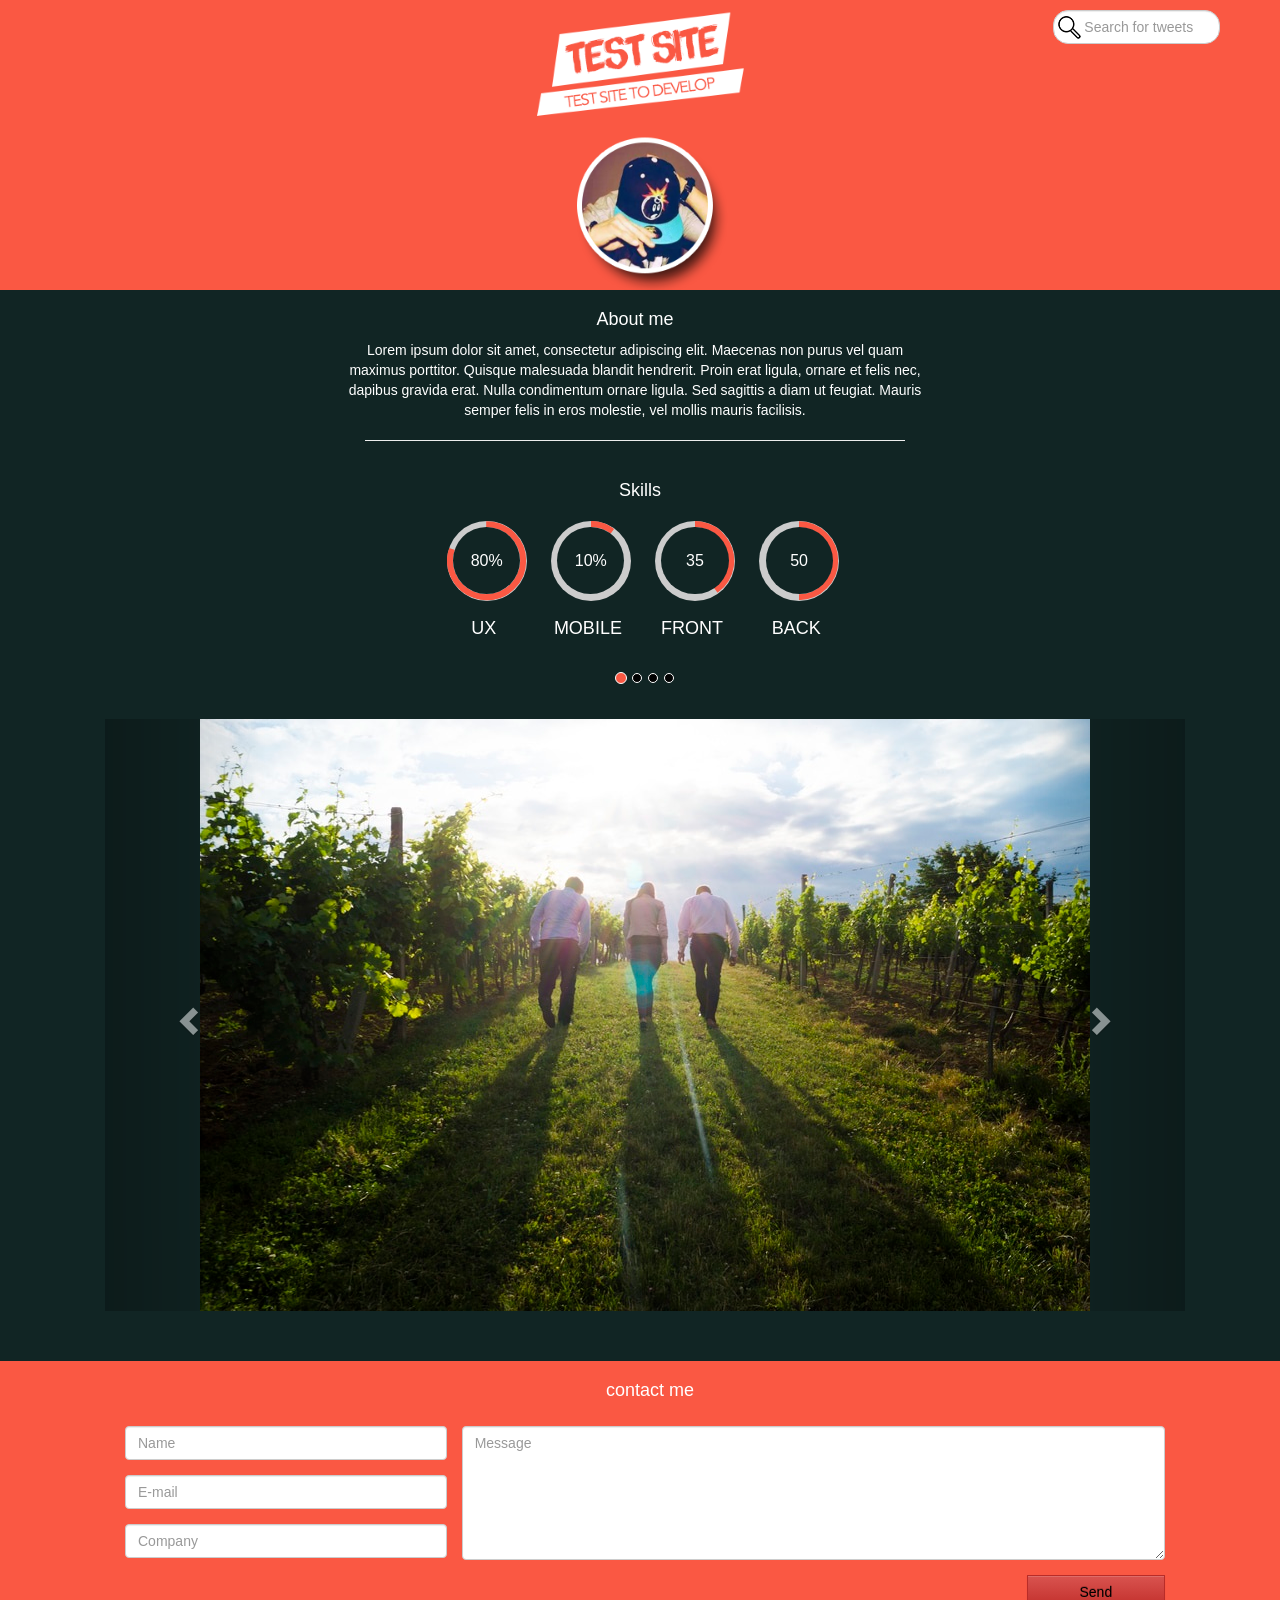
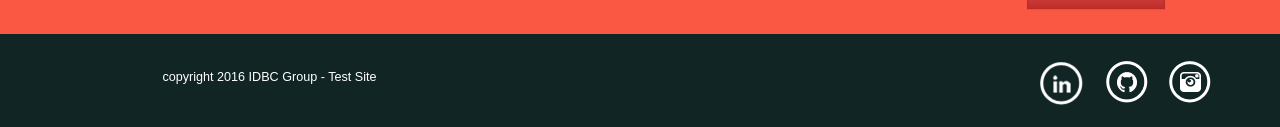
==== commit ffad6187: "final SC cableado versión final de las dos paginas home, sin muchos comentarios a los archivos y con" ====
--- a/Test Site/index.html
+++ b/Test Site/index.html
@@ -20,11 +20,11 @@
 	<header class="jumbotron">
 		<div class="container-fluid">
 			<div class="row row-header">
-				<div class="col-xs-12 col-sm-4 col-sm-push-8">
-					<p align="right">aqui va algo</p>
+				<div class="col-xs-12 col-sm-3 col-sm-offset-1 col-sm-push-8 col-lg-2 col-lg-offset-2">
+					<input type="text" class="form-control" id="top-search" name="name" placeholder="Search for tweets">
 				</div>
 				<div class="col-xs-12 col-sm-4 col-sm-offset-4 col-sm-pull-4">
-					<img src="img/headerTrans.png" class="img-responsive logo" alt="logo header">
+					<img onclick="likeHome()" src="img/headerTrans.png" class="img-responsive logo" alt="logo header">
 				</div>
 			</div>
 		</div>
@@ -32,7 +32,7 @@
 	</header>
 	
 	
-	<div class="container-fluid container-info">
+	<div id="myinfo" class="container-fluid container-info">
 		<!-- Informacion personal -->
 		<div class="row row-info">
 			<div class="col-xs-12 col-sm-6 col-sm-offset-3">
@@ -154,7 +154,7 @@
 	</div>
 	
 	<!-- Twitter Search timeline -->
-	<div class="container-fluid container-info">
+	<div id="mytimeline" class="container-fluid container-info">
 		<div class="row row-timeline">
 			<div class="col-xs-12">
 				<h4 align=center>Search Results</h4>
--- a/Test Site/css/test-site-style.css
+++ b/Test Site/css/test-site-style.css
@@ -17,6 +17,7 @@
     margin: 0 auto;
 	min-height:220px;
 	max-height:280px;
+	cursor: pointer;
 }
 
 .container-info {
@@ -96,6 +97,17 @@
 	color:white;
 }
 
+#top-search{
+	background-image: url('../img/lupa-icon.png');
+	background-repeat: no-repeat;
+	padding-left: 30px;
+	border-radius: 15px;
+}
+
+#mytimeline{
+	display: none;
+}
+
 .input-contacto {
 	padding: 15px 15px 0px 40px;
 }
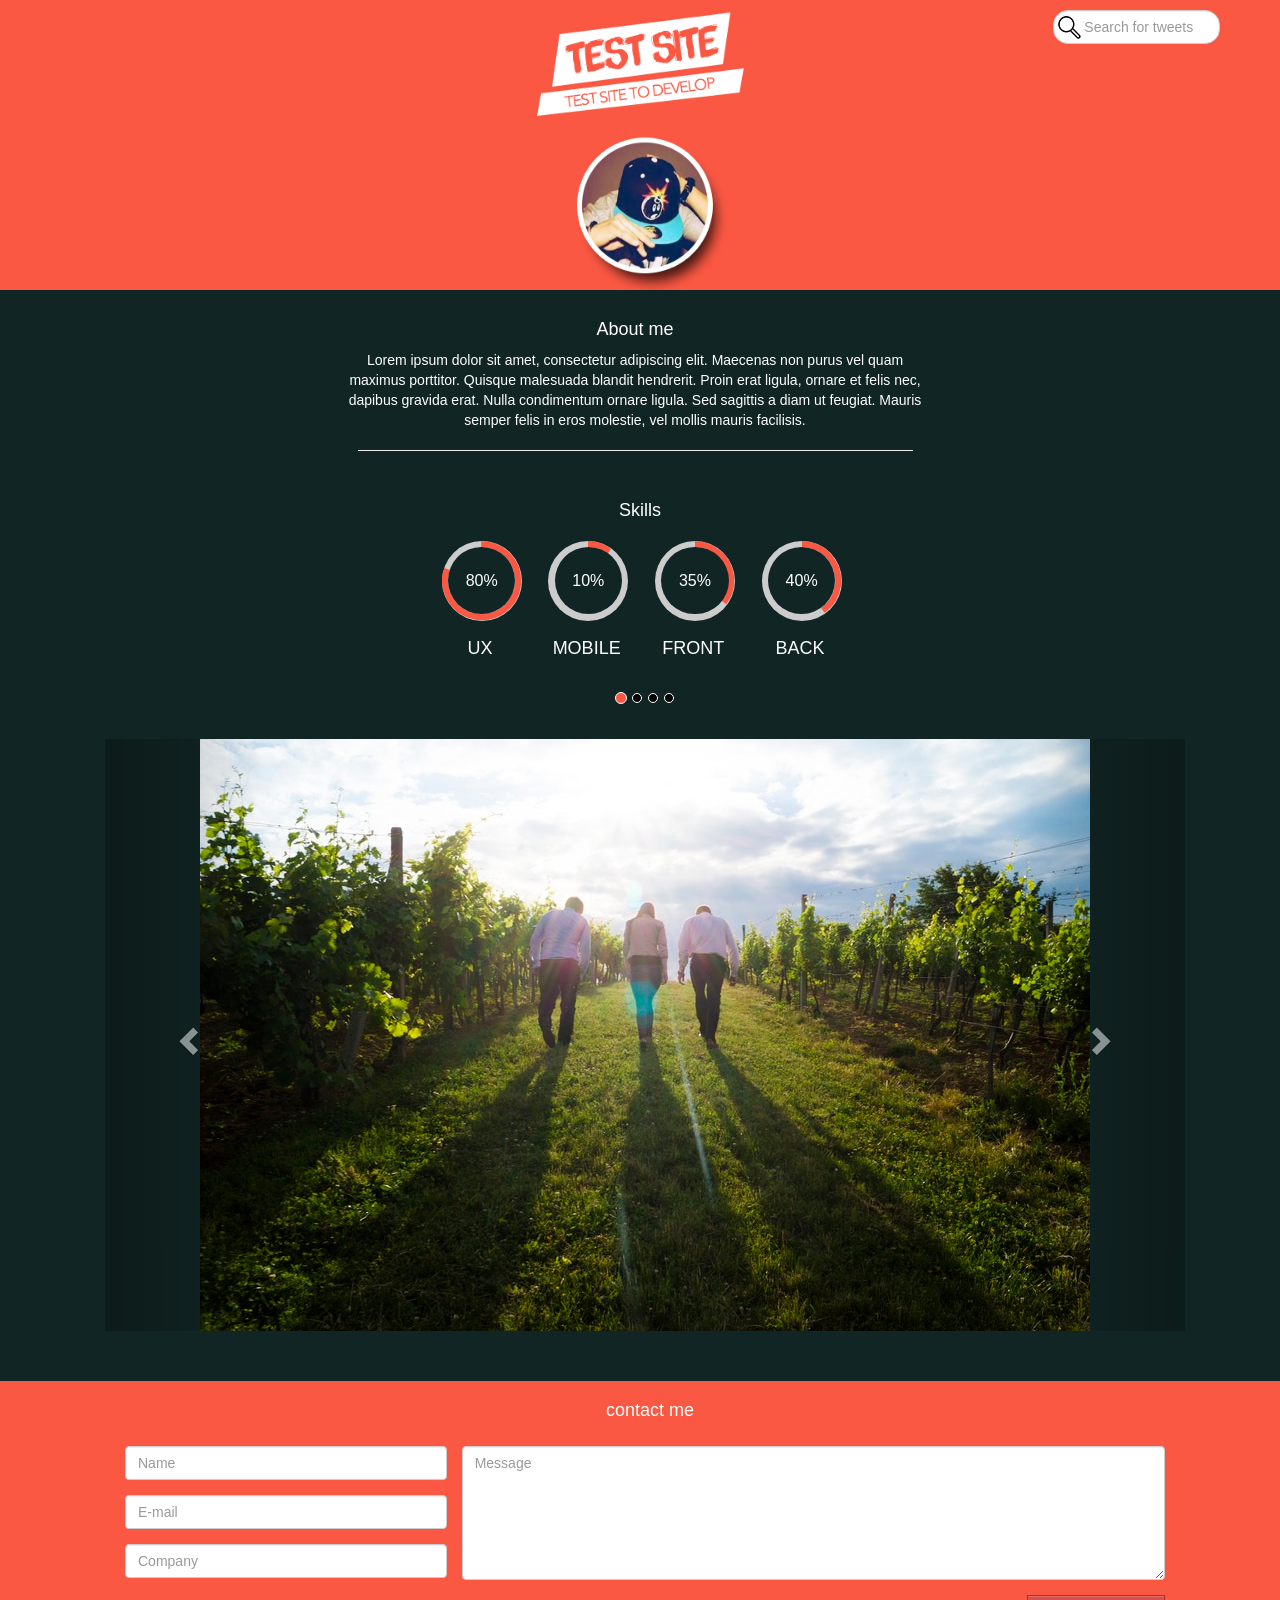
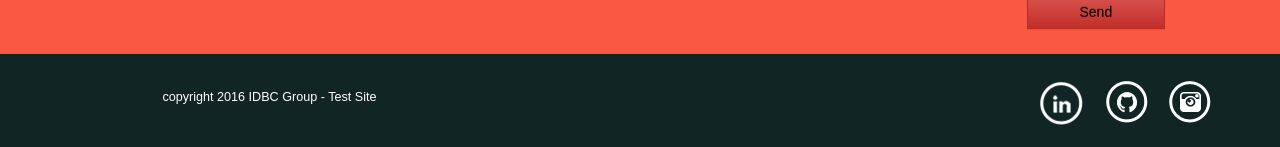
==== commit f1649b56: "entrega final, con comentarios pero cableado" ====
--- a/Test Site/index.html
+++ b/Test Site/index.html
@@ -7,16 +7,19 @@
 	
 	<title>Test site para IDBC Group</title>
 	
-	<!-- uso de estilos de Bootstrap -->
+	<!-- para el uso de estilos de Bootstrap -->
 	<link href="css/bootstrap.min.css" rel="stylesheet">
 	<link href="css/bootstrap-theme.min.css" rel="stylesheet">
 	<link href="css/bootstrap-social.css" rel="stylesheet">
+	<!-- ciruclos publicos para la visualizaci�n de los skills -->
 	<link href="css/circle-pure-css.css" rel="stylesheet">
+	<!-- stylesheet propio para la actividad -->
 	<link href="css/test-site-style.css" rel="stylesheet">
 	
 </head>
 
 <body>
+	<!-- Header de la pagina con la imagen que redirig� al home y la barra de busqueda -->
 	<header class="jumbotron">
 		<div class="container-fluid">
 			<div class="row row-header">
@@ -31,7 +34,7 @@
 		
 	</header>
 	
-	
+	<!-- Contenedor de la informacion de Home1 -->
 	<div id="myinfo" class="container-fluid container-info">
 		<!-- Informacion personal -->
 		<div class="row row-info">
@@ -46,15 +49,18 @@
 					Sed sagittis a diam ut feugiat.
 					Mauris semper felis in eros molestie, vel mollis mauris facilisis.
 				</p>
+				
+				<!-- barra separadora con las dimensiones de esta columna bootstrap -->
 				<hr>
 			</div>
 		</div>
+		<!-- Circulos de habilidades, manejados con una libreria publica, solo css -->
 		<div class="row row-skills">
 			<div class="col-xs-12">
 				<h4 align=center>Skills</h4>
 			</div>
 		</div>
-		<div class="row row-skills">
+		<div class="row row-skills" align="center">
 			<div class="col-xs-2 col-xs-offset-2 col-md-1 col-md-offset-4">
 				<div class="c100 p80 small ronier-color circle-div">
 					<span>80%</span>
@@ -74,24 +80,26 @@
 				</div>
 			</div>
 			<div class="col-xs-2 col-md-1">
+				<div class="c100 p35 small ronier-color circle-div">
+					<span>35%</span>
+					<div class="slice">
+						<div class="bar"></div>
+						<div class="fill"></div>
+					</div>
+				</div>
+			</div>
+			<div class="col-xs-2 col-md-1">
 				<div class="c100 p40 small ronier-color circle-div">
-					<span>35</span>
-					<div class="slice">
-						<div class="bar"></div>
-						<div class="fill"></div>
-					</div>
-				</div>
-			</div>
-			<div class="col-xs-2 col-md-1">
-				<div class="c100 p50 small ronier-color circle-div">
-					<span>50</span>
-					<div class="slice">
-						<div class="bar"></div>
-						<div class="fill"></div>
-					</div>
-				</div>
-			</div>
-		</div>
+					<span>40%</span>
+					<div class="slice">
+						<div class="bar"></div>
+						<div class="fill"></div>
+					</div>
+				</div>
+			</div>
+		</div>
+		<!-- los circulos de porcentajes anteriores no manejan la posibilidad
+			de etiquetas exteriores, por eso se define este row como leyenda -->
 		<div class="row row-leyenda" align="center">
 			<div class="col-xs-2 col-xs-offset-2 col-md-1 col-md-offset-4">
 				<h4>UX</h4>
@@ -111,7 +119,7 @@
 		<div class="row row-slide">
 			<div class="col-xs-12">
 				<div class="carousel-controls">
-					<!-- Indicators -->
+					<!-- Indicadores afuera del div de presentacion del carrusel -->
 					<ol class="carousel-indicators">
 						<li data-target="#slideShow" data-slide-to="0" class="active"></li>
 						<li data-target="#slideShow" data-slide-to="1"></li>
@@ -123,7 +131,7 @@
 		
 			<div class="col-xs-12">
 				<div id="slideShow" class="carousel slide" data-ride="carousel">
-					<!-- Wrapper e imagenes -->
+					<!-- Wrapper e imagenes del carrusel-->
 					<div class="carousel-inner" role="listbox">
 						<div class="item active">
 							<img src="img/slideshow_1.jpeg" class="img-responsive" alt="1ra imagen del Slideshow">
@@ -139,7 +147,7 @@
 						</div>
 					</div>
 
-					<!-- Left and right controls -->
+					<!-- Controles con el glyphicon base de bootstrap -->
 					<a class="left carousel-control" href="#slideShow" role="button" data-slide="prev">
 						<span class="glyphicon glyphicon-chevron-left" aria-hidden="true"></span>
 						<span class="sr-only">Previous</span>
@@ -153,19 +161,22 @@
 		</div>	
 	</div>
 	
-	<!-- Twitter Search timeline -->
+	<!-- Twitter Search timeline - Lamentablemente solo un Widget T_T -->
 	<div id="mytimeline" class="container-fluid container-info">
 		<div class="row row-timeline">
 			<div class="col-xs-12">
 				<h4 align=center>Search Results</h4>
 			</div>
 		</div>
-		<div class="col-xs-12" align="center">
-			<a class="twitter-timeline"  href="https://twitter.com/search?q=norad" data-widget-id="758806056839450629" data-chrome="noheader nofooter"></a>
-            
-          
-			<!--a id="mytimeline" class="twitter-timeline" 
-				href="#" data-chrome="noheader"></a-->
+		<div class="row row-timeline">
+			<div class="col-xs-12" align="center">
+				<a class="twitter-timeline"  href="https://twitter.com/search?q=norad" 
+				data-widget-id="758806056839450629" data-chrome="noheader nofooter"></a>
+				
+				<!-- espacio para la definici�n del timeline con el API de Twitter -->
+				<!--a id="mytimeline" class="twitter-timeline" 
+					href="#" data-chrome="noheader"></a-->
+			</div>
 		</div>
 	</div>
 	
@@ -175,6 +186,7 @@
 			<div class="col-xs-12">
 				<h4 align=center>contact me</h4>
 			</div>
+			<!-- campos inputs con doble row para mejor presentaci�n -->
 			<form class="form-horizontal" role="form">
 				<div class="form-group">
 					<div class="col-xs-4">
@@ -190,6 +202,7 @@
 							</div>
 						</div>
 					</div>
+					<!-- Campo de texto -->
 					<div class="col-xs-8 input-message">
 						<textarea class="form-control" id="mensaje" name="mensaje" placeholder="Message" rows="6"></textarea>
 					</div>
@@ -201,12 +214,14 @@
 		</div>
 	</div>
 	
+	<!-- pie de p�gina del home dise�ado -->
 	<footer class="row-footer">
 		<div class="container">
 			<div class="row">
 				<div class="col-xs-6 col-sm-6 col-sm-offset-1 footer-text">
 					copyright 2016 IDBC Group - Test Site
 				</div>
+				<!-- links reales, manejese con cuidado! y confidencialidad.. -->
 				<div class="col-xs-6 col-sm-5"  align="right">
 					<a href="https://www.linkedin.com/in/RonierRodriguezVillegas"  target="_blank">
 						<img class="footer-img" src="img/footer_icon_in.png" class="img-responsive" alt="LinkedIn">
@@ -228,10 +243,17 @@
 	<script src="https://ajax.googleapis.com/ajax/libs/jquery/1.11.3/jquery.min.js"></script>
     <!-- JavaScript propios de Bootstrap -->
     <script src="js/bootstrap.min.js"></script>
+	<!-- import del js para el widget -->
 	<script src="https://platform.twitter.com/widgets.js"></script>
+	
+	<!-- imports para las pruebas fallidas de oauth usando unicamente JS -->
 	<!--script src="js/oauth"></script>
-	<script src="http://ajax.googleapis.com/ajax/libs/angularjs/1.4.8/angular.min.js"></script>
+	
+	<!-- imports de angular - No implementado de momento -->
+	<!--script src="http://ajax.googleapis.com/ajax/libs/angularjs/1.4.8/angular.min.js"></script>
     <script src="//ajax.googleapis.com/ajax/libs/angularjs/1.2.16/angular-sanitize.js"></script-->
+	
+	<!-- javascript file propio -->
 	<script src="js/test-site.js"></script>
 </body>
 
--- a/Test Site/css/test-site-style.css
+++ b/Test Site/css/test-site-style.css
@@ -1,3 +1,17 @@
+/* -------------------------------------
+ * Manejo de estilos de la pagina de prueba para IDBC
+ * ------------------------------------- 
+ *
+ * Realizado por Ronier Rodr�guez 
+ * at r.ronier@gmail.com
+ */
+
+/*	se uso una herramienta web para reconocer los colores exactos del modelo dado
+	#FA5843 y #112524
+	
+	se defini� anchura minima soportada en 500px
+ */
+
 .row-header{
     margin:0px auto;
     padding:0px auto;
@@ -13,22 +27,24 @@
 	color:white;
 }
 
-.img-responsive.logo{
-    margin: 0 auto;
-	min-height:220px;
-	max-height:280px;
-	cursor: pointer;
-}
-
 .container-info {
 	background-color: #112524;
 	min-width:500px;
-    margin:0px auto;
+    margin: 0px auto;
+	padding: 10px 0px 40px 0px;
+}
+
+.container-contact {
+	padding: 10px 30px 10px 50px;
+	background: #FA5843;
+	min-width:500px;
+	min-height:200px;
+	color:white;
 }
 
 .row-info {
     margin:0px auto;
-    padding: 10px 20px 0px 10px;
+    padding: 10px 20px 10px 10px;
 	color:white;
 }
 
@@ -46,44 +62,10 @@
 
 .row-slide {
     margin:0px auto;
-    padding: 60px 40px 50px 50px;
+    padding: 60px 40px 10px 50px;
 	color:white;
 	min-width:400px;
 	max-width:1200px;
-}
-
-.carousel-inner > .item > img {
-    margin: 0 auto;
-}
-
-.carousel-indicators li {
-	background-color: black;
-}
-
-.carousel-indicators .active {
-	background-color: #FA5843;
-}
-
-.row-footer{
-    background-color: #112524;
-	min-width:500px;
-    margin:0px auto;
-    padding: 20px 0px 20px 20px;
-	color:white;
-	font-size:90%;
-}
-
-hr {
-	margin-left: 20px;
-	margin-right: 20px;
-}
-
-.container-contact {
-	padding: 10px 30px 10px 50px;
-	background: #FA5843;
-	min-width:500px;
-	min-height:200px;
-	color:white;
 }
 
 .row-contact {
@@ -97,6 +79,44 @@
 	color:white;
 }
 
+.row-footer{
+    background-color: #112524;
+	min-width:500px;
+    margin:0px auto;
+    padding: 20px 0px 20px 20px;
+	color:white;
+	font-size:90%;
+}
+
+.img-responsive.logo{
+    margin: 0 auto;
+	min-height:220px;
+	max-height:280px;
+	cursor: pointer;	/*pointer para denotar que es un 'link' a home*/
+}
+
+.carousel-inner > .item > img {
+    margin: 0 auto;
+}
+
+/*	cambios a estilo de los indicadores del carrusel para que correspondan a la
+*	paleta de colores de la pagina
+*/
+.carousel-indicators li {
+	background-color: black;
+}
+
+.carousel-indicators .active {
+	background-color: #FA5843;
+}
+
+/* barra separadora despues de entre info y skills */
+hr {
+	margin-left: 20px;
+	margin-right: 20px;
+}
+
+/* barra de search de twitter */
 #top-search{
 	background-image: url('../img/lupa-icon.png');
 	background-repeat: no-repeat;
@@ -104,6 +124,7 @@
 	border-radius: 15px;
 }
 
+/* timeline inicialmente oculto */
 #mytimeline{
 	display: none;
 }
@@ -123,13 +144,18 @@
 
 .footer-img{
 	margin:0px auto;
-    display: inline;
+    display: inline; /* links a redes sociales en una misma linea */
 }
 
 .footer-text{
 	padding: 15px 0px 15px 0px;
 }
 
+/*	Aqu� se define un nuevo color para su uso en la defininicion y manejo de los c�rculos 
+*	en la secci�n de habilidades.
+*	Adicional a estos cambios, dentro del archivo propio del circle-pure-css se cambiaron
+*	los colores que definen al c�rculo para asemejarlo m�s al tema de la p�gina
+*/
 .c100.ronier-color .bar,
 .c100.ronier-color .fill {
   border-color: #FA5843 !important;
